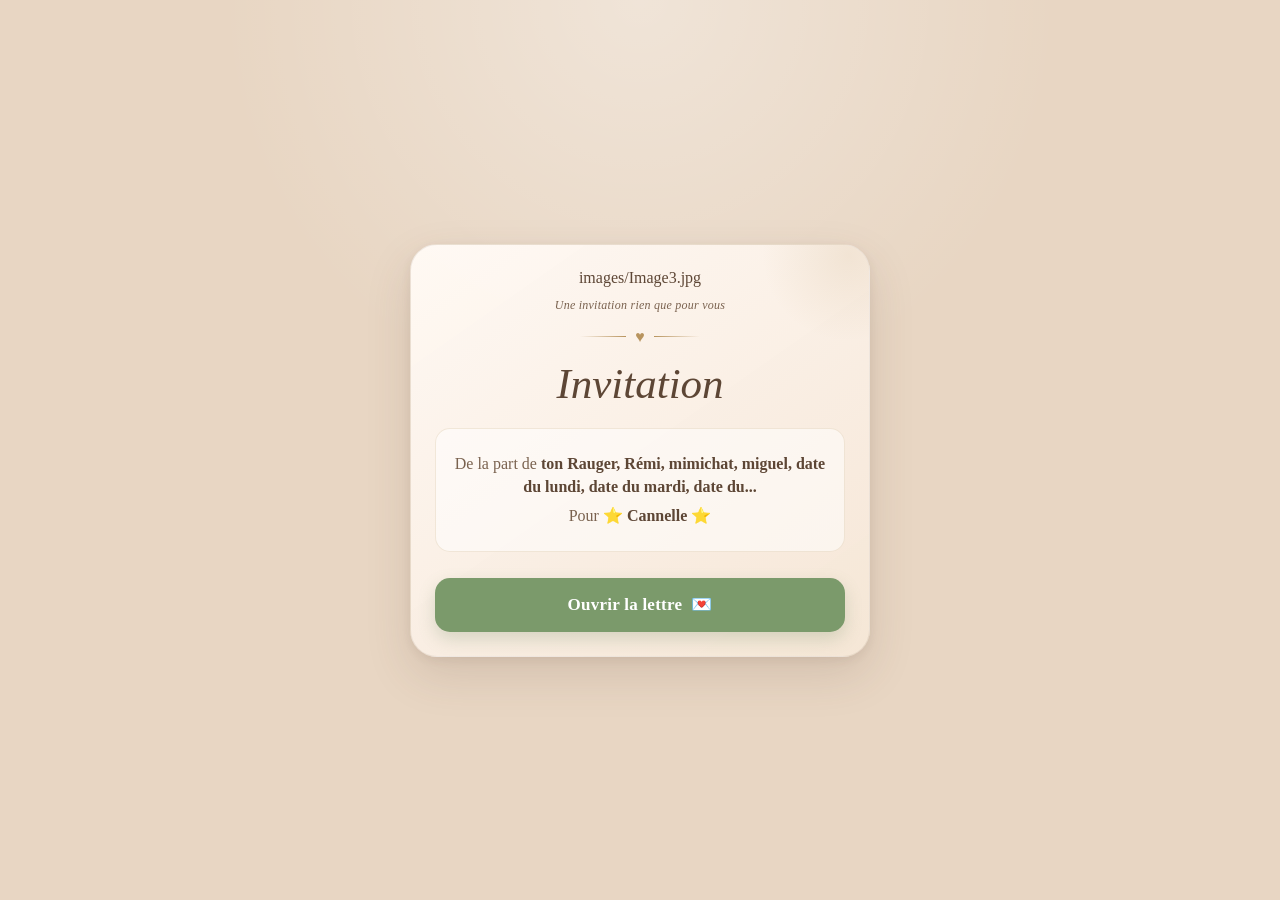
==== index.html @ 5b3d9bf8 "Expand invitation details with more names and dates Updated invitation details to include additional" ====
<!DOCTYPE html>
<html lang="fr">
<head>
    <meta charset="UTF-8">

    <meta
        name="viewport"
        content="width=device-width, initial-scale=1, viewport-fit=cover"
    >

    <meta
        name="theme-color"
        content="#e8d6c3"
    >

    <title>Invitation pour ma belle Cannelle</title>

    <link rel="stylesheet" href="style.css">
</head>

<body>
    <main class="page">
        <article class="card">
            images/Image3.jpg

            <p class="photo-caption">
                Une invitation rien que pour vous
            </p>

            <div class="ornament" aria-hidden="true">
                ♥
            </div>

            <h1 class="page-title">
                Invitation
            </h1>

            <div class="invitation-details">
                <p>
                    De la part de
                    <strong>ton Rauger, Rémi, mimichat, miguel, date du lundi, date du mardi, date du...</strong>
                </p>

                <p>
                    Pour
                    <strong>⭐ Cannelle ⭐</strong>
                </p>
            </div>

            <button
                type="button"
                class="primary-button transition-link"
                data-href="invitation.html"
            >
                <span>Ouvrir la lettre</span>
                <span aria-hidden="true">💌</span>
            </button>
        </article>
    </main>

    <script>
        document
            .querySelectorAll(".transition-link")
            .forEach(function (button) {
                button.addEventListener("click", function () {
                    const destination = button.dataset.href;
                    const page = document.querySelector(".page");

                    page.classList.add("page-exit");

                    window.setTimeout(function () {
                        window.location.href = destination;
                    }, 330);
                });
            });
    </script>
</body>
</html>
---- style.css ----
:root {
    --fond-page: #e8d6c3;
    --fond-carte: #f5e6d6;
    --fond-blanc: #fffdf9;
    --fond-selection: #fff8ee;

    --texte-principal: #5d4635;
    --texte-secondaire: #7a624f;

    --dore: #b8945e;
    --dore-clair: #e4d3c2;

    --vert: #7b9a6b;
    --vert-fonce: #68865a;

    --rouge-doux: #9a6868;
    --rouge-fonce: #805555;

    --ombre-legere: 0 6px 18px rgba(93, 70, 53, 0.1);
    --ombre-carte: 0 18px 45px rgba(93, 70, 53, 0.15);
}

/* -------------------------------- */
/* BASE GÉNÉRALE                    */
/* -------------------------------- */

* {
    box-sizing: border-box;
}

html {
    min-height: 100%;
    background: var(--fond-page);
}

body {
    margin: 0;
    min-height: 100vh;
    min-height: 100dvh;

    padding:
        max(20px, env(safe-area-inset-top))
        max(16px, env(safe-area-inset-right))
        max(20px, env(safe-area-inset-bottom))
        max(16px, env(safe-area-inset-left));

    display: flex;
    justify-content: center;
    align-items: center;

    color: var(--texte-principal);

    background:
        radial-gradient(
            circle at top,
            rgba(255, 255, 255, 0.35),
            transparent 38%
        ),
        var(--fond-page);

    font-family: Georgia, "Times New Roman", serif;
}

button,
a {
    -webkit-tap-highlight-color: transparent;
}

button {
    font-family: Georgia, "Times New Roman", serif;
}

img {
    display: block;
    max-width: 100%;
}

.page {
    width: 100%;
    max-width: 460px;
    margin: auto;

    opacity: 0;
    transform: translateY(18px);

    animation: apparitionPage 700ms ease forwards;
}

/* -------------------------------- */
/* CARTE PRINCIPALE                 */
/* -------------------------------- */

.card,
.container {
    position: relative;
    width: 100%;
    padding: 24px;

    text-align: center;

    background:
        linear-gradient(
            145deg,
            rgba(255, 250, 245, 0.97),
            rgba(245, 230, 214, 0.98)
        );

    border: 1px solid rgba(93, 70, 53, 0.09);
    border-radius: 27px;

    box-shadow:
        var(--ombre-carte),
        0 3px 10px rgba(93, 70, 53, 0.08);

    overflow: hidden;
}

/* Petit reflet décoratif */

.card::before,
.container::before {
    content: "";
    position: absolute;
    top: -80px;
    right: -70px;

    width: 180px;
    height: 180px;

    background:
        radial-gradient(
            circle,
            rgba(184, 148, 94, 0.14),
            transparent 68%
        );

    border-radius: 50%;
    pointer-events: none;
}

.page-label {
    margin: 0 0 9px;

    color: var(--dore);

    font-size: 12px;
    font-weight: bold;
    letter-spacing: 2.2px;
    text-transform: uppercase;
}

.page-title {
    margin: 0;

    color: var(--texte-principal);

    font-family:
        "Palatino Linotype",
        Palatino,
        "Book Antiqua",
        Georgia,
        serif;

    font-size: clamp(32px, 9vw, 43px);
    font-weight: normal;
    font-style: italic;
    line-height: 1.08;
}

.page-subtitle {
    max-width: 340px;
    margin: 13px auto 0;

    color: var(--texte-secondaire);

    font-size: 15px;
    line-height: 1.65;
}

.ornament {
    display: flex;
    justify-content: center;
    align-items: center;
    gap: 9px;

    margin: 15px auto;
    color: var(--dore);
}

.ornament::before,
.ornament::after {
    content: "";
    width: 46px;
    height: 1px;

    background:
        linear-gradient(
            90deg,
            transparent,
            var(--dore)
        );
}

.ornament::after {
    transform: rotate(180deg);
}

/* -------------------------------- */
/* IMAGES                           */
/* -------------------------------- */

.hero-photo,
.top-img {
    width: 100%;
    height: 240px;

    object-fit: cover;
    object-position: center;

    border: 1px solid rgba(184, 148, 94, 0.22);
    border-radius: 20px;

    box-shadow: var(--ombre-legere);

    transition:
        transform 500ms ease,
        filter 500ms ease;
}

.hero-photo:hover,
.top-img:hover {
    transform: scale(1.012);
    filter: saturate(1.04);
}

.photo-caption {
    margin: 11px 0 0;

    color: var(--texte-secondaire);

    font-size: 12px;
    font-style: italic;
    letter-spacing: 0.25px;
}

/* -------------------------------- */
/* BOUTONS                          */
/* -------------------------------- */

.primary-button,
.btn-yes,
.close-button {
    position: relative;
    display: inline-flex;
    justify-content: center;
    align-items: center;
    gap: 9px;

    width: 100%;
    min-height: 54px;
    margin-top: 22px;
    padding: 15px 22px;

    overflow: hidden;

    color: white;
    background: var(--vert);

    border: none;
    border-radius: 15px;

    box-shadow: 0 7px 17px rgba(104, 134, 90, 0.24);

    font-size: 17px;
    font-weight: bold;
    letter-spacing: 0.25px;
    text-decoration: none;

    cursor: pointer;
    touch-action: manipulation;

    transition:
        transform 180ms ease,
        background-color 180ms ease,
        box-shadow 180ms ease;
}

.primary-button::before,
.btn-yes::before,
.close-button::before {
    content: "";
    position: absolute;
    top: 0;
    left: -120%;

    width: 70%;
    height: 100%;

    background:
        linear-gradient(
            90deg,
            transparent,
            rgba(255, 255, 255, 0.28),
            transparent
        );

    transform: skewX(-18deg);
    transition: left 550ms ease;
}

.primary-button:hover::before,
.btn-yes:hover::before,
.close-button:hover::before {
    left: 150%;
}

.primary-button:hover,
.btn-yes:hover,
.close-button:hover {
    background: var(--vert-fonce);
    transform: translateY(-2px);

    box-shadow: 0 11px 22px rgba(104, 134, 90, 0.28);
}

.primary-button:active,
.btn-yes:active,
.close-button:active {
    transform: scale(0.985);
}

button:focus-visible,
a:focus-visible {
    outline: 3px solid rgba(184, 148, 94, 0.42);
    outline-offset: 3px;
}

/* -------------------------------- */
/* PAGE D’ACCUEIL                   */
/* -------------------------------- */

.invitation-details {
    margin: 21px 0 4px;
    padding: 17px;

    background: rgba(255, 255, 255, 0.53);
    border: 1px solid rgba(184, 148, 94, 0.19);
    border-radius: 15px;
}

.invitation-details p {
    margin: 6px 0;

    color: var(--texte-secondaire);

    font-size: 16px;
    line-height: 1.45;
}

.invitation-details strong {
    color: var(--texte-principal);
}

/* -------------------------------- */
/* PAGE INVITATION                  */
/* -------------------------------- */

.question-title {
    max-width: 370px;
    margin: 18px auto 0;

    color: var(--texte-principal);

    font-family:
        "Palatino Linotype",
        Palatino,
        "Book Antiqua",
        Georgia,
        serif;

    font-size: clamp(25px, 7vw, 33px);
    font-weight: normal;
    font-style: italic;
    line-height: 1.25;
}

.options {
    display: grid;
    grid-template-columns: 1fr 1fr;
    gap: 14px;

    margin-top: 25px;
}

.choice {
    position: relative;

    padding: 10px;

    background: rgba(255, 255, 255, 0.48);
    border: 1px solid rgba(184, 148, 94, 0.17);
    border-radius: 18px;

    box-shadow: 0 4px 12px rgba(93, 70, 53, 0.06);

    transition:
        transform 200ms ease,
        box-shadow 200ms ease;
}

.choice:hover {
    transform: translateY(-3px);
    box-shadow: 0 9px 18px rgba(93, 70, 53, 0.1);
}

.choice img {
    width: 100%;
    height: 150px;

    object-fit: cover;
    border-radius: 13px;
}

.choice-label {
    display: block;
    margin-top: 9px;

    color: var(--texte-secondaire);

    font-size: 12px;
    font-style: italic;
}

.btn-yes {
    margin-top: 10px;
    min-height: 47px;
    padding: 11px;
}

.no-btn {
    position: fixed;
    z-index: 9999;

    left: 53%;
    top: 88%;

    width: 176px;
    min-height: 47px;
    padding: 10px 12px;

    color: white;
    background: var(--rouge-doux);

    border: none;
    border-radius: 13px;

    box-shadow: 0 7px 16px rgba(128, 85, 85, 0.24);

    font-size: 14px;
    font-weight: bold;

    cursor: pointer;
    touch-action: manipulation;

    transition:
        left 170ms ease,
        top 170ms ease,
        transform 170ms ease,
        background-color 170ms ease;
}

.no-btn:hover {
    background: var(--rouge-fonce);
}

/* -------------------------------- */
/* PAGE DE CONFIRMATION             */
/* -------------------------------- */

.confirmation-card {
    padding-top: 28px;
}

.confirmation-icon {
    width: 64px;
    height: 64px;
    margin: 0 auto 15px;

    display: flex;
    justify-content: center;
    align-items: center;

    color: white;
    background:
        linear-gradient(
            145deg,
            var(--dore),
            #c9aa78
        );

    border-radius: 50%;

    box-shadow: 0 8px 18px rgba(184, 148, 94, 0.26);

    font-size: 27px;

    animation: apparitionCoeur 540ms ease-out 300ms both;
}

.confirmation-title {
    margin: 0;

    color: var(--texte-principal);

    font-family:
        "Palatino Linotype",
        Palatino,
        Georgia,
        serif;

    font-size: clamp(27px, 8vw, 35px);
    font-weight: normal;
    font-style: italic;
    line-height: 1.2;
}

.summary {
    display: grid;
    gap: 12px;

    margin-top: 24px;
    text-align: left;
}

.summary-item {
    padding: 15px 16px;

    background: rgba(255, 255, 255, 0.6);
    border: 1px solid rgba(184, 148, 94, 0.2);
    border-radius: 15px;

    animation: apparitionElement 550ms ease both;
}

.summary-item:nth-child(2) {
    animation-delay: 100ms;
}

.summary-item:nth-child(3) {
    animation-delay: 200ms;
}

.summary-label {
    display: block;
    margin-bottom: 4px;

    color: var(--dore);

    font-size: 11px;
    font-weight: bold;
    letter-spacing: 1.4px;
    text-transform: uppercase;
}

.summary-value {
    display: block;

    color: var(--texte-principal);

    font-size: 16px;
    line-height: 1.45;
}

.supplement-list {
    margin: 5px 0 0;
    padding-left: 19px;

    color: var(--texte-principal);
}

.supplement-list li {
    margin: 5px 0;
    line-height: 1.4;
}

.final-message {
    margin: 22px 0 0;

    color: var(--texte-secondaire);

    font-family:
        "Palatino Linotype",
        Palatino,
        Georgia,
        serif;

    font-size: 19px;
    font-style: italic;
    line-height: 1.5;
}

.bottom-image {
    width: 125px;
    height: 125px;
    margin: 20px auto 0;

    object-fit: cover;

    border: 4px solid rgba(255, 255, 255, 0.66);
    border-radius: 50%;

    box-shadow: var(--ombre-legere);
}

/* -------------------------------- */
/* MESSAGES                         */
/* -------------------------------- */

.status-message {
    margin-top: 14px;

    color: var(--texte-secondaire);

    font-size: 12px;
    line-height: 1.5;
}

.status-message.error {
    color: #8f4f4f;
}

/* -------------------------------- */
/* TRANSITIONS                      */
/* -------------------------------- */

.page-exit {
    opacity: 0 !important;
    transform: translateY(-10px) scale(0.99) !important;

    transition:
        opacity 350ms ease,
        transform 350ms ease;
}

@keyframes apparitionPage {
    from {
        opacity: 0;
        transform: translateY(18px);
    }

    to {
        opacity: 1;
        transform: translateY(0);
    }
}

@keyframes apparitionElement {
    from {
        opacity: 0;
        transform: translateY(9px);
    }

    to {
        opacity: 1;
        transform: translateY(0);
    }
}

@keyframes apparitionCoeur {
    0% {
        opacity: 0;
        transform: scale(0.45) rotate(-12deg);
    }

    70% {
        transform: scale(1.09) rotate(3deg);
    }

    100% {
        opacity: 1;
        transform: scale(1) rotate(0);
    }
}

/* -------------------------------- */
/* MOBILE                           */
/* -------------------------------- */

@media (max-width: 420px) {
    body {
        padding-right: 12px;
        padding-left: 12px;
    }

    .card,
    .container {
        padding: 18px;
        border-radius: 23px;
    }

    .hero-photo,
    .top-img {
        height: 215px;
    }

    .options {
        gap: 10px;
    }

    .choice {
        padding: 8px;
    }

    .choice img {
        height: 125px;
    }

    .btn-yes {
        font-size: 15px;
    }

    .no-btn {
        width: 164px;
        font-size: 13px;
    }
}

/* -------------------------------- */
/* ACCESSIBILITÉ                    */
/* -------------------------------- */

@media (prefers-reduced-motion: reduce) {
    *,
    *::before,
    *::after {
        scroll-behavior: auto !important;
        animation-duration: 0.01ms !important;
        animation-iteration-count: 1 !important;
        transition-duration: 0.01ms !important;
    }
}
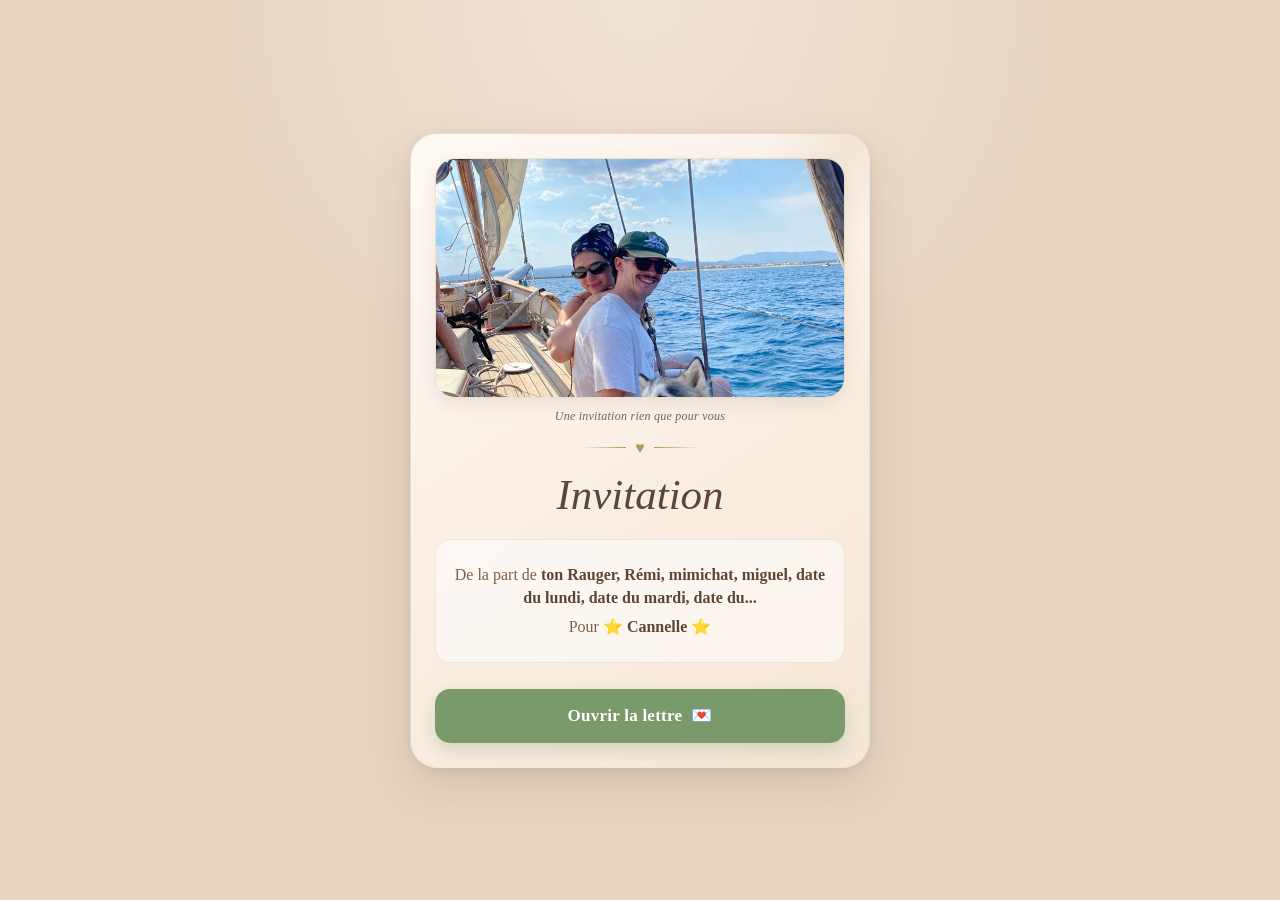
==== commit 499073ba: "Update image source in index.html" ====
--- a/index.html
+++ b/index.html
@@ -21,8 +21,7 @@
 <body>
     <main class="page">
         <article class="card">
-            images/Image3.jpg
-
+            <img src="images/Image16.jpg" class="hero-photo" alt="">
             <p class="photo-caption">
                 Une invitation rien que pour vous
             </p>
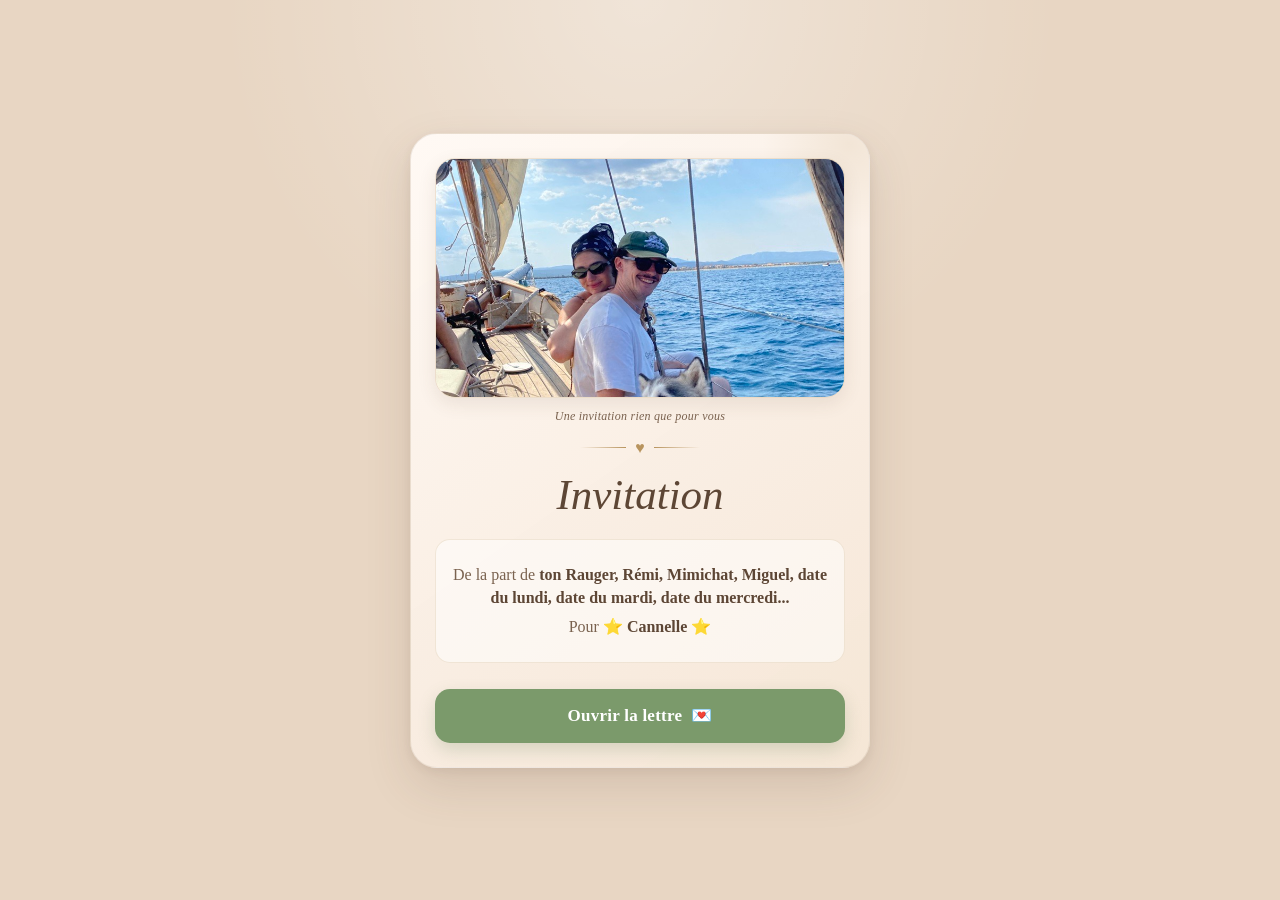
==== commit f5987cf6: "Correct capitalization in invitation details" ====
--- a/index.html
+++ b/index.html
@@ -37,7 +37,7 @@
             <div class="invitation-details">
                 <p>
                     De la part de
-                    <strong>ton Rauger, Rémi, mimichat, miguel, date du lundi, date du mardi, date du...</strong>
+                    <strong>ton Rauger, Rémi, Mimichat, Miguel, date du lundi, date du mardi, date du mercredi...</strong>
                 </p>
 
                 <p>
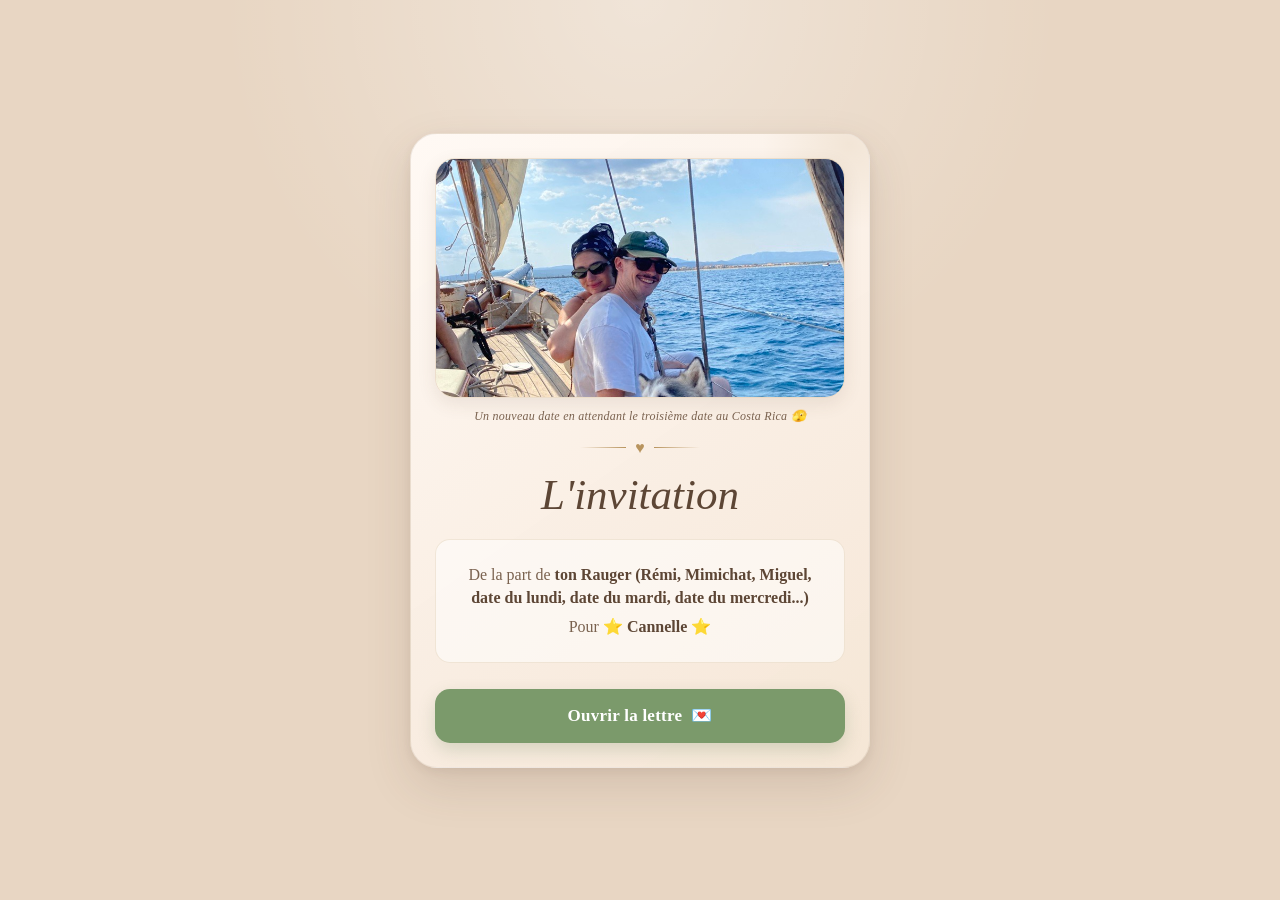
==== commit c811a234: "Revise invitation message and title in index.html Updated invitation text and title in index.html." ====
--- a/index.html
+++ b/index.html
@@ -23,7 +23,7 @@
         <article class="card">
             <img src="images/Image16.jpg" class="hero-photo" alt="">
             <p class="photo-caption">
-                Une invitation rien que pour vous
+                Un nouveau date en attendant le troisième date au Costa Rica 🫣
             </p>
 
             <div class="ornament" aria-hidden="true">
@@ -31,13 +31,13 @@
             </div>
 
             <h1 class="page-title">
-                Invitation
+                L'invitation
             </h1>
 
             <div class="invitation-details">
                 <p>
                     De la part de
-                    <strong>ton Rauger, Rémi, Mimichat, Miguel, date du lundi, date du mardi, date du mercredi...</strong>
+                    <strong>ton Rauger (Rémi, Mimichat, Miguel, date du lundi, date du mardi, date du mercredi...)</strong>
                 </p>
 
                 <p>
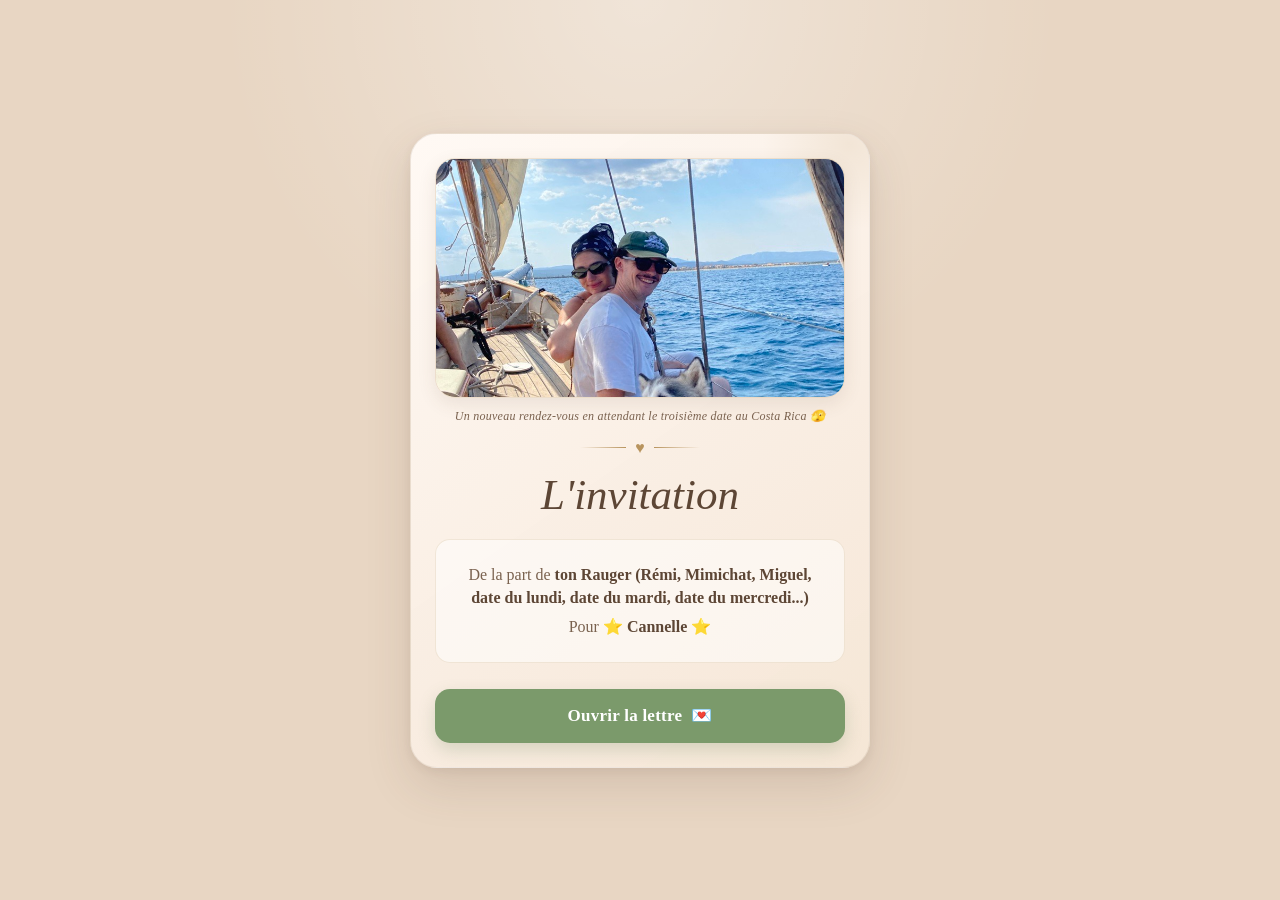
==== commit 5554c4fb: "Correct French phrase in photo caption" ====
--- a/index.html
+++ b/index.html
@@ -23,7 +23,7 @@
         <article class="card">
             <img src="images/Image16.jpg" class="hero-photo" alt="">
             <p class="photo-caption">
-                Un nouveau date en attendant le troisième date au Costa Rica 🫣
+                Un nouveau rendez-vous en attendant le troisième date au Costa Rica 🫣
             </p>
 
             <div class="ornament" aria-hidden="true">
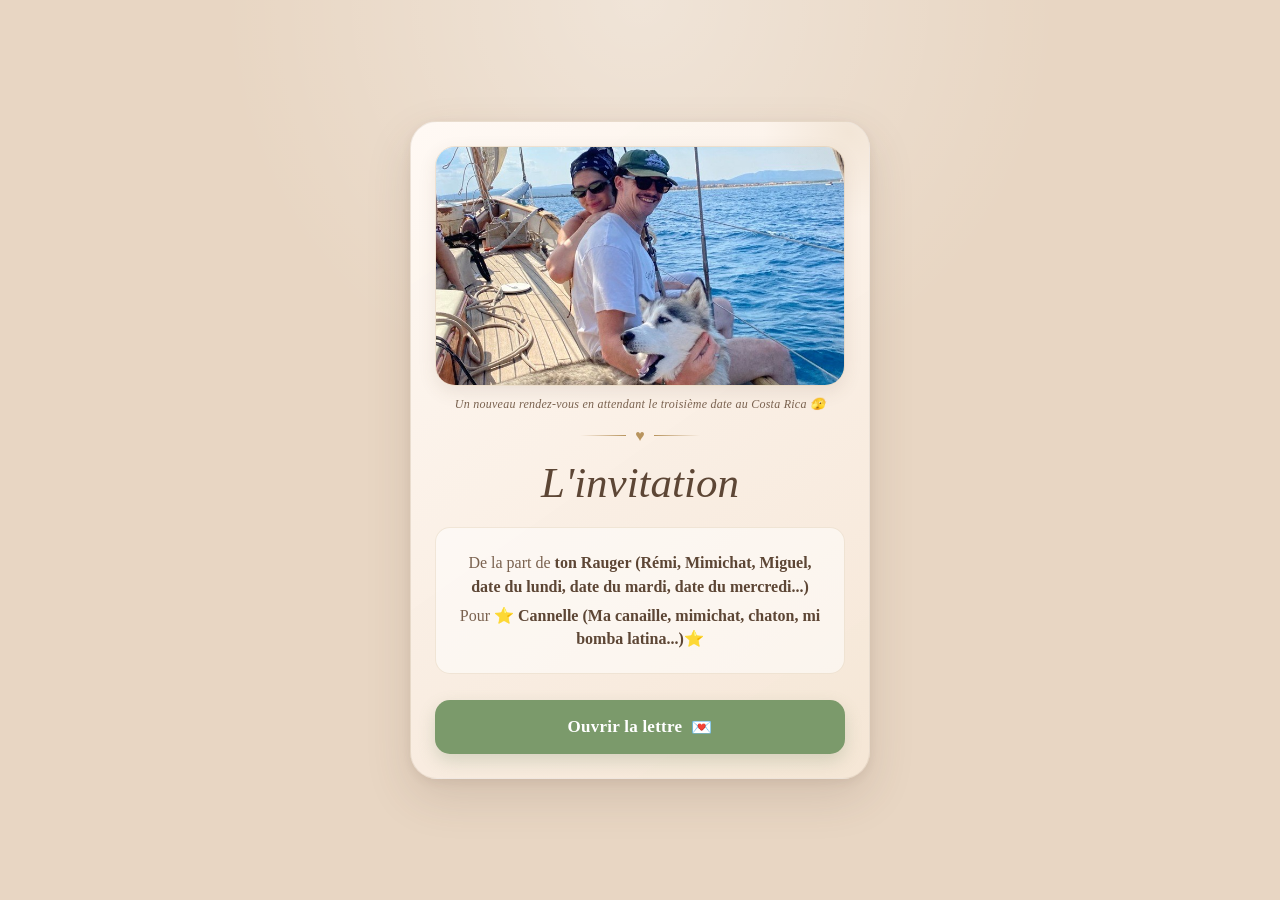
==== commit c9cf62be: "Update title and content for Cannelle" ====
--- a/index.html
+++ b/index.html
@@ -13,7 +13,7 @@
         content="#e8d6c3"
     >
 
-    <title>Invitation pour ma belle Cannelle</title>
+    <title>Invitation pour Cannelle</title>
 
     <link rel="stylesheet" href="style.css">
 </head>
@@ -42,7 +42,7 @@
 
                 <p>
                     Pour
-                    <strong>⭐ Cannelle ⭐</strong>
+                    <strong>⭐ Cannelle (Ma canaille, mimichat, chaton, mi bomba latina...)⭐</strong>
                 </p>
             </div>
 
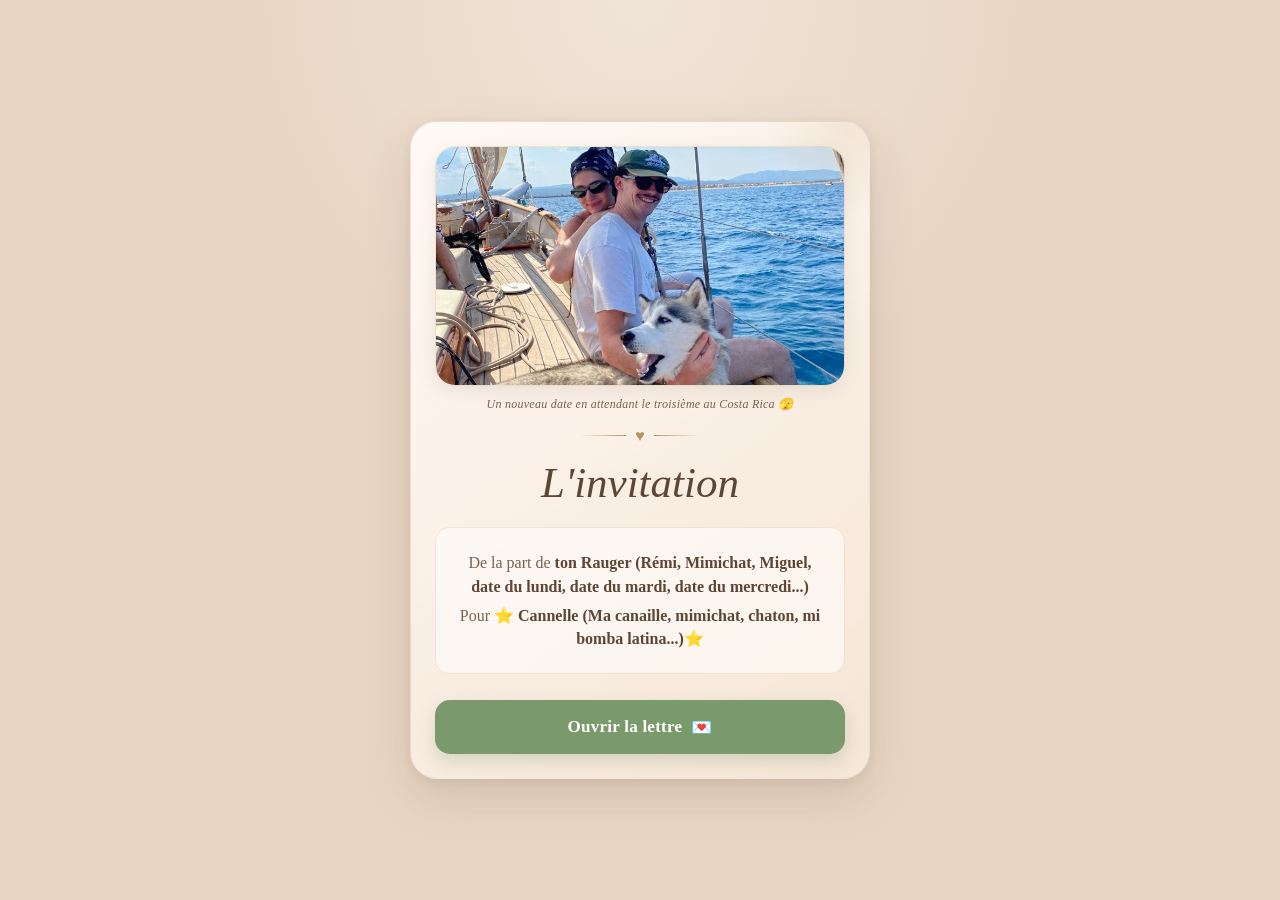
==== commit 0ad70936: "Update photo caption text in index.html" ====
--- a/index.html
+++ b/index.html
@@ -23,7 +23,7 @@
         <article class="card">
             <img src="images/Image16.jpg" class="hero-photo" alt="">
             <p class="photo-caption">
-                Un nouveau rendez-vous en attendant le troisième date au Costa Rica 🫣
+                Un nouveau date en attendant le troisième au Costa Rica 🫣
             </p>
 
             <div class="ornament" aria-hidden="true">
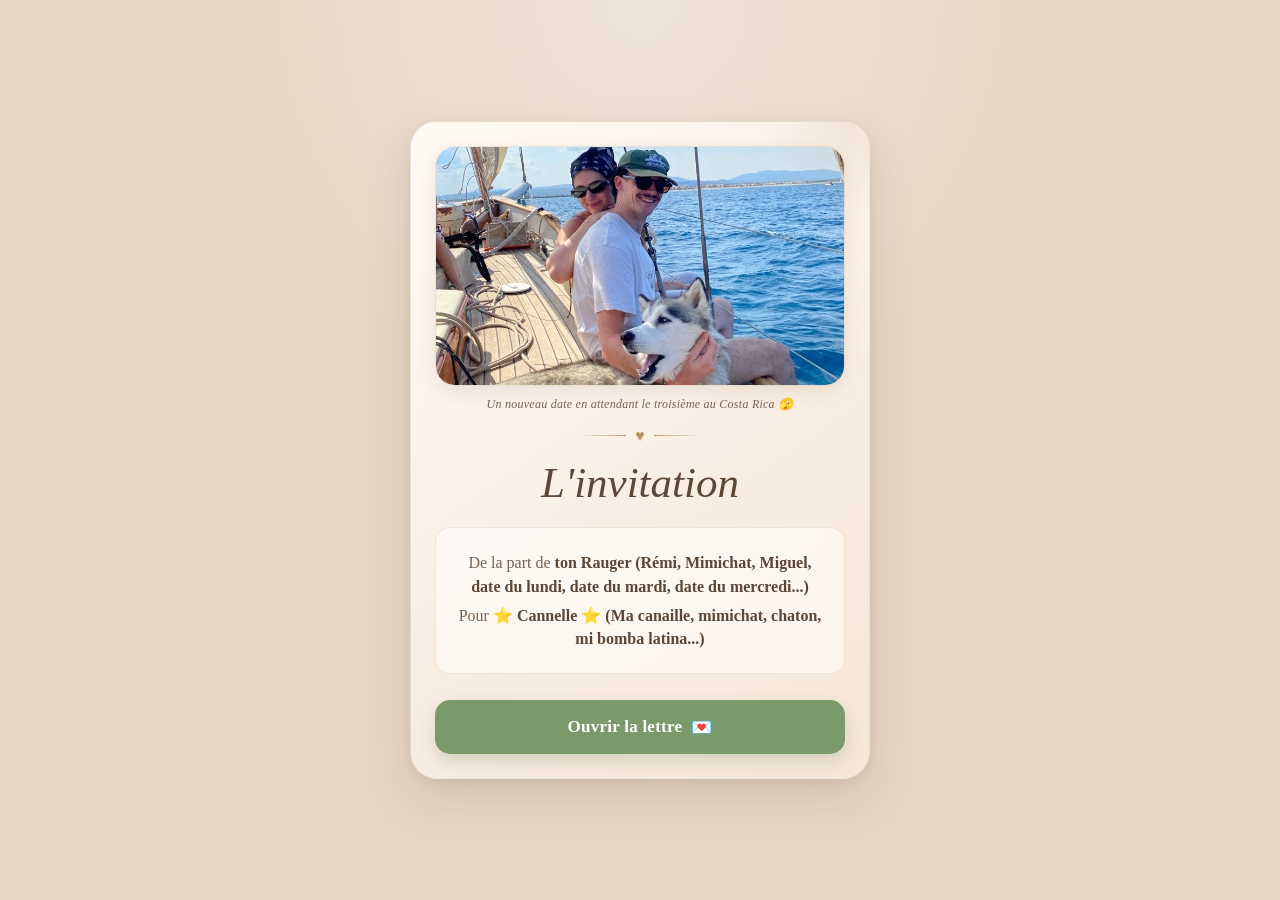
==== commit 0ad0e444: "Format invitation details for better readability" ====
--- a/index.html
+++ b/index.html
@@ -37,12 +37,18 @@
             <div class="invitation-details">
                 <p>
                     De la part de
-                    <strong>ton Rauger (Rémi, Mimichat, Miguel, date du lundi, date du mardi, date du mercredi...)</strong>
+                    <strong>
+                        ton Rauger 
+                        (Rémi, Mimichat, Miguel, date du lundi, date du mardi, date du mercredi...)
+                    </strong>
                 </p>
 
                 <p>
                     Pour
-                    <strong>⭐ Cannelle (Ma canaille, mimichat, chaton, mi bomba latina...)⭐</strong>
+                    <strong>
+                        ⭐ Cannelle ⭐
+                        (Ma canaille, mimichat, chaton, mi bomba latina...)
+                    </strong>
                 </p>
             </div>
 
